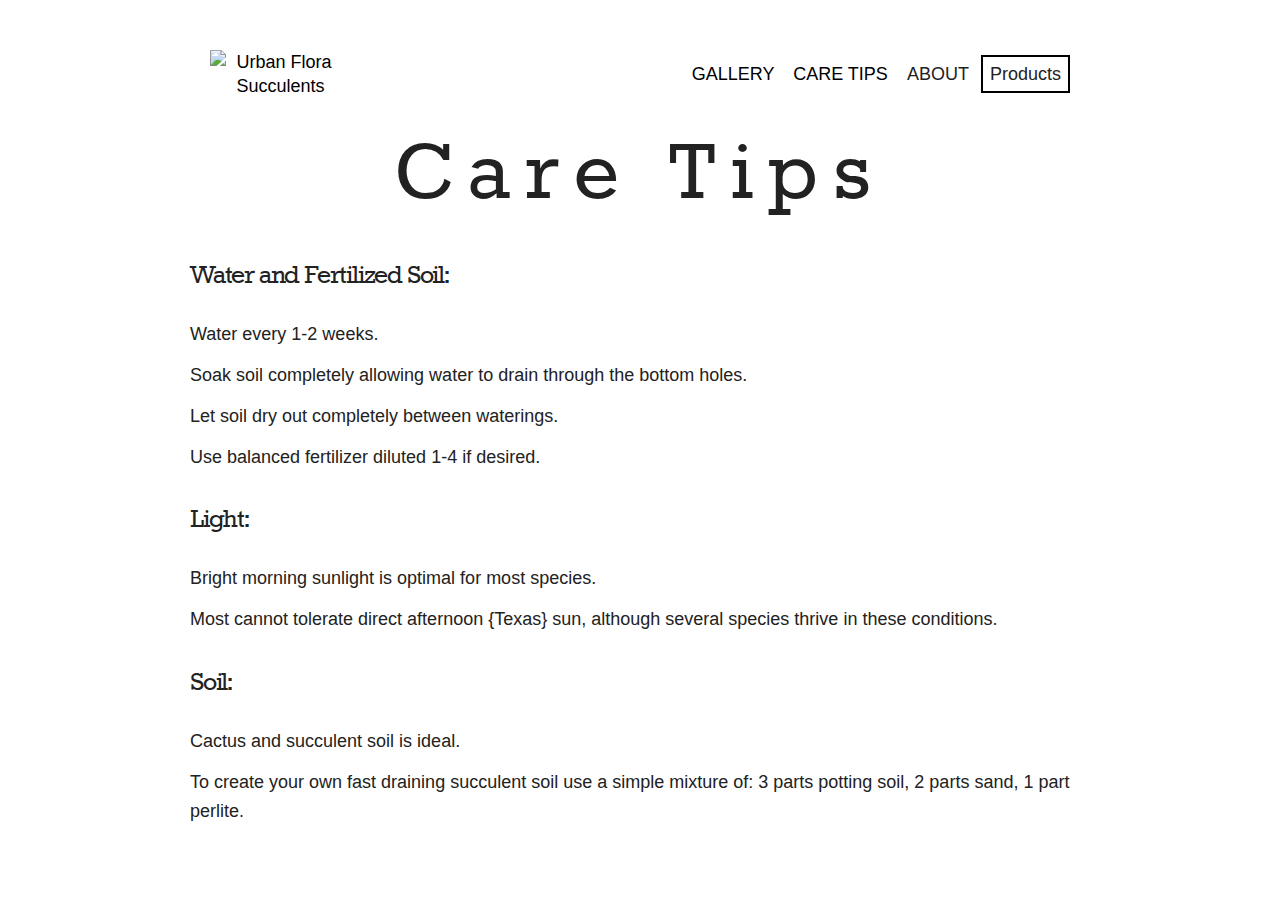
==== care-tips/index.html @ 1f62211a "Automated commit at 2016-07-14 18:48:45 UTC by middleman-deploy 2.0.0-alpha" ====
<!DOCTYPE html>
<html>
  <head>
    <meta charset='utf-8'>
    <meta content='IE=edge,chrome=1' http-equiv='X-UA-Compatible'>
    <meta content='width=device-width, initial-scale=1' name='viewport'>
    <title>
      Care Tips | Urban Flora
    </title>
    <link href="../stylesheets/application.css" rel="stylesheet" />
    <script src="../javascripts/all.js"></script>
    
  </head>
  <body class='care-tips care-tips_index'>
    <nav>
      <div class='row'>
        <a class='four columns' href='/'>
          <div class='six colums'>
            <img class='u-pull-left' src='images/logo.png'>
          </div>
          <div class='six columns'>
            <span class='u-pull-left'>
              Urban Flora
              <br>
              Succulents
            </span>
          </div>
        </a>
        <div class='eight columns'>
          <ul class='u-pull-right'>
            <li>
              <a href='/gallery'>GALLERY</a>
            </li>
            <li>
              <a href='/care-tips'>CARE TIPS</a>
            </li>
            <li>ABOUT</li>
            <li>Products</li>
          </ul>
        </div>
      </div>
    </nav>
    <h1>Care Tips</h1>
    <h3>
      Water and Fertilized Soil:
    </h3>
    <ul>
      <li>
        Water every 1-2 weeks.
      </li>
      <li>
        Soak soil completely allowing water to drain through the bottom holes.
      </li>
      <li>
        Let soil dry out completely between waterings.
      </li>
      <li>
        Use balanced fertilizer diluted 1-4 if desired.
      </li>
    </ul>
    <h3>
      Light:
    </h3>
    <ul>
      <li>
        Bright morning sunlight is optimal for most species.
      </li>
      <li>
        Most cannot tolerate direct afternoon {Texas} sun, although several species thrive in these conditions.
      </li>
    </ul>
    <h3>
      Soil:
    </h3>
    <ul>
      <li>
        Cactus and succulent soil is ideal.
      </li>
      <li>
        To create your own fast draining succulent soil use a simple mixture of: 3 parts potting soil, 2 parts sand, 1 part perlite.
      </li>
    </ul>
  </body>
</html>
---- stylesheets/application.css ----
/*! normalize.css v4.1.1 | MIT License | github.com/necolas/normalize.css */html{font-family:sans-serif;-ms-text-size-adjust:100%;-webkit-text-size-adjust:100%}body{margin:0}article,aside,details,figcaption,figure,footer,header,main,menu,nav,section,summary{display:block}audio,canvas,progress,video{display:inline-block}audio:not([controls]){display:none;height:0}progress{vertical-align:baseline}template,[hidden]{display:none}a{background-color:transparent;-webkit-text-decoration-skip:objects}a:active,a:hover{outline-width:0}abbr[title]{border-bottom:none;text-decoration:underline;text-decoration:underline dotted}b,strong{font-weight:inherit}b,strong{font-weight:bolder}dfn{font-style:italic}h1{font-size:2em;margin:0.67em 0}mark{background-color:#ff0;color:#000}small{font-size:80%}sub,sup{font-size:75%;line-height:0;position:relative;vertical-align:baseline}sub{bottom:-0.25em}sup{top:-0.5em}img{border-style:none}svg:not(:root){overflow:hidden}code,kbd,pre,samp{font-family:monospace, monospace;font-size:1em}figure{margin:1em 40px}hr{box-sizing:content-box;height:0;overflow:visible}button,input,select,textarea{font:inherit;margin:0}optgroup{font-weight:bold}button,input{overflow:visible}button,select{text-transform:none}button,html [type="button"],[type="reset"],[type="submit"]{-webkit-appearance:button}button::-moz-focus-inner,[type="button"]::-moz-focus-inner,[type="reset"]::-moz-focus-inner,[type="submit"]::-moz-focus-inner{border-style:none;padding:0}button:-moz-focusring,[type="button"]:-moz-focusring,[type="reset"]:-moz-focusring,[type="submit"]:-moz-focusring{outline:1px dotted ButtonText}fieldset{border:1px solid #c0c0c0;margin:0 2px;padding:0.35em 0.625em 0.75em}legend{box-sizing:border-box;color:inherit;display:table;max-width:100%;padding:0;white-space:normal}textarea{overflow:auto}[type="checkbox"],[type="radio"]{box-sizing:border-box;padding:0}[type="number"]::-webkit-inner-spin-button,[type="number"]::-webkit-outer-spin-button{height:auto}[type="search"]{-webkit-appearance:textfield;outline-offset:-2px}[type="search"]::-webkit-search-cancel-button,[type="search"]::-webkit-search-decoration{-webkit-appearance:none}::-webkit-input-placeholder{color:inherit;opacity:0.54}::-webkit-file-upload-button{-webkit-appearance:button;font:inherit}.container{position:relative;width:100%;max-width:960px;margin:0 auto;padding:0 20px;box-sizing:border-box}.column,.columns{width:100%;float:left;box-sizing:border-box}@media (min-width: 400px){.container{width:85%;padding:0}}@media (min-width: 550px){.container{width:80%}.column,.columns{margin-left:4%}.column:first-child,.columns:first-child{margin-left:0}.one.column,.one.columns{width:4.66666666667%}.two.columns{width:13.3333333333%}.three.columns{width:22%}.four.columns{width:30.6666666667%}.five.columns{width:39.3333333333%}.six.columns{width:48%}.seven.columns{width:56.6666666667%}.eight.columns{width:65.3333333333%}.nine.columns{width:74.0%}.ten.columns{width:82.6666666667%}.eleven.columns{width:91.3333333333%}.twelve.columns{width:100%;margin-left:0}.one-third.column{width:30.6666666667%}.two-thirds.column{width:65.3333333333%}.one-half.column{width:48%}.offset-by-one.column,.offset-by-one.columns{margin-left:8.66666666667%}.offset-by-two.column,.offset-by-two.columns{margin-left:17.3333333333%}.offset-by-three.column,.offset-by-three.columns{margin-left:26%}.offset-by-four.column,.offset-by-four.columns{margin-left:34.6666666667%}.offset-by-five.column,.offset-by-five.columns{margin-left:43.3333333333%}.offset-by-six.column,.offset-by-six.columns{margin-left:52%}.offset-by-seven.column,.offset-by-seven.columns{margin-left:60.6666666667%}.offset-by-eight.column,.offset-by-eight.columns{margin-left:69.3333333333%}.offset-by-nine.column,.offset-by-nine.columns{margin-left:78.0%}.offset-by-ten.column,.offset-by-ten.columns{margin-left:86.6666666667%}.offset-by-eleven.column,.offset-by-eleven.columns{margin-left:95.3333333333%}.offset-by-one-third.column,.offset-by-one-third.columns{margin-left:34.6666666667%}.offset-by-two-thirds.column,.offset-by-two-thirds.columns{margin-left:69.3333333333%}.offset-by-one-half.column,.offset-by-one-half.columns{margin-left:52%}}html{font-size:62.5%}body{font-size:1.5em;line-height:1.6;font-weight:400;font-family:"Raleway", "HelveticaNeue", "Helvetica Neue", Helvetica, Arial, sans-serif;color:#222}h1,h2,h3,h4,h5,h6{margin-top:0;margin-bottom:2rem;font-weight:300}h1{font-size:4.0rem;line-height:1.2;letter-spacing:-.1rem}h2{font-size:3.6rem;line-height:1.25;letter-spacing:-.1rem}h3{font-size:3.0rem;line-height:1.3;letter-spacing:-.1rem}h4{font-size:2.4rem;line-height:1.35;letter-spacing:-.08rem}h5{font-size:1.8rem;line-height:1.5;letter-spacing:-.05rem}h6{font-size:1.5rem;line-height:1.6;letter-spacing:0}@media (min-width: 550px){h1{font-size:5.0rem}h2{font-size:4.2rem}h3{font-size:3.6rem}h4{font-size:3.0rem}h5{font-size:2.4rem}h6{font-size:1.5rem}}p{margin-top:0}a{color:#1EAEDB}a:hover{color:#0FA0CE}.button,button,input[type="submit"],input[type="reset"],input[type="button"]{display:inline-block;height:38px;padding:0 30px;color:#555;text-align:center;font-size:11px;font-weight:600;line-height:38px;letter-spacing:.1rem;text-transform:uppercase;text-decoration:none;white-space:nowrap;background-color:transparent;border-radius:4px;border:1px solid #bbb;cursor:pointer;box-sizing:border-box}.button:hover,button:hover,input[type="submit"]:hover,input[type="reset"]:hover,input[type="button"]:hover,.button:focus,button:focus,input[type="submit"]:focus,input[type="reset"]:focus,input[type="button"]:focus{color:#333;border-color:#888;outline:0}.button.button-primary,button.button-primary,input[type="submit"].button-primary,input[type="reset"].button-primary,input[type="button"].button-primary{color:#FFF;background-color:#33C3F0;border-color:#33C3F0}.button.button-primary:hover,button.button-primary:hover,input[type="submit"].button-primary:hover,input[type="reset"].button-primary:hover,input[type="button"].button-primary:hover,.button.button-primary:focus,button.button-primary:focus,input[type="submit"].button-primary:focus,input[type="reset"].button-primary:focus,input[type="button"].button-primary:focus{color:#FFF;background-color:#1EAEDB;border-color:#1EAEDB}input[type="email"],input[type="number"],input[type="search"],input[type="text"],input[type="tel"],input[type="url"],input[type="password"],textarea,select{height:38px;padding:6px 10px;background-color:#fff;border:1px solid #D1D1D1;border-radius:4px;box-shadow:none;box-sizing:border-box}input[type="email"],input[type="number"],input[type="search"],input[type="text"],input[type="tel"],input[type="url"],input[type="password"],textarea{-webkit-appearance:none;-moz-appearance:none;appearance:none}textarea{min-height:65px;padding-top:6px;padding-bottom:6px}input[type="email"]:focus,input[type="number"]:focus,input[type="search"]:focus,input[type="text"]:focus,input[type="tel"]:focus,input[type="url"]:focus,input[type="password"]:focus,textarea:focus,select:focus{border:1px solid #33C3F0;outline:0}label,legend{display:block;margin-bottom:.5rem;font-weight:600}fieldset{padding:0;border-width:0}input[type="checkbox"],input[type="radio"]{display:inline}label>.label-body{display:inline-block;margin-left:.5rem;font-weight:normal}ul{list-style:circle inside}ol{list-style:decimal inside}ol,ul{padding-left:0;margin-top:0}ul ul,ul ol,ol ol,ol ul{margin:1.5rem 0 1.5rem 3rem;font-size:90%}li{margin-bottom:1rem}code{padding:.2rem .5rem;margin:0 .2rem;font-size:90%;white-space:nowrap;background:#F1F1F1;border:1px solid #E1E1E1;border-radius:4px}pre>code{display:block;padding:1rem 1.5rem;white-space:pre}th,td{padding:12px 15px;text-align:left;border-bottom:1px solid #E1E1E1}th:first-child,td:first-child{padding-left:0}th:last-child,td:last-child{padding-right:0}button,.button{margin-bottom:1rem}input,textarea,select,fieldset{margin-bottom:1.5rem}pre,blockquote,dl,figure,table,p,ul,ol,form{margin-bottom:2.5rem}.u-full-width{width:100%;box-sizing:border-box}.u-max-full-width{max-width:100%;box-sizing:border-box}.u-pull-right{float:right}.u-pull-left{float:left}hr{margin-top:3rem;margin-bottom:3.5rem;border-width:0;border-top:1px solid #E1E1E1}.container:after,.row:after,.u-cf{content:"";display:table;clear:both}html{font-family:"rokkitt";font-size:12px}@media (min-width: 550px){html{font-size:12px}}@font-face{font-family:'rokkitt';src:url("../fonts/rokkitt-webfont.woff2") format("woff2"),url("../fonts/rokkitt-webfont.woff") format("woff");font-weight:normal;font-style:normal}h1,h2,h3,h4,h5,h6,form{font-family:'rokkitt'}h1{font-size:6rem;letter-spacing:1.2rem}h2{font-size:2.5rem}h3{font-size:2.5rem}@media (min-width: 550px){h1{font-size:8rem}h2{font-size:2.5rem}h3{font-size:2.5rem}}a{color:black;text-decoration:none}a:hover{color:black}p{font-size:1.5rem}button{font-family:'rokkitt';font-size:1.5rem;text-transform:capitalize;border-radius:0px;background-color:white;line-height:1.5rem;box-sizing:border-box;margin-bottom:0px;padding:15px 30px 30px 30px}nav{padding:20px;line-height:2rem;vertical-align:center}nav img{max-width:50px;height:auto;display:inline-block}nav span{text-align:left}nav ul{list-style-type:none;line-height:4rem;margin-bottom:0px}nav ul li:last-child{border:2px solid black}nav li{display:inline;padding:7px}body{text-align:center}footer{background-color:#8A8D8F;height:100px}.hero{background-image:url(../images/background.jpg);background-position:center center;background-size:cover;-webkit-filter:grayscale(1);filter:grayscale(1);width:100%;height:25rem;padding:5rem 0}@media (min-width: 550px){.hero{height:40rem}}.hero .hero__copy{color:white;padding-top:50px}@media (max-width: 550px){.hero .hero__copy{padding-top:0px}.hero .hero__copy h1{line-height:5rem}}.hero .hero__copy h3{margin-top:50px}.featured{padding:30px}.featured .featured__item{padding:20px 10px 20px 10px}.img-responsive{width:auto;max-height:100%;display:block}.instagram-box{max-width:900px;margin:0 auto}.care-tips{max-width:900px;padding:30px;margin:0 auto;text-align:left}.care-tips h1{text-align:center}.care-tips ul{list-style:none}
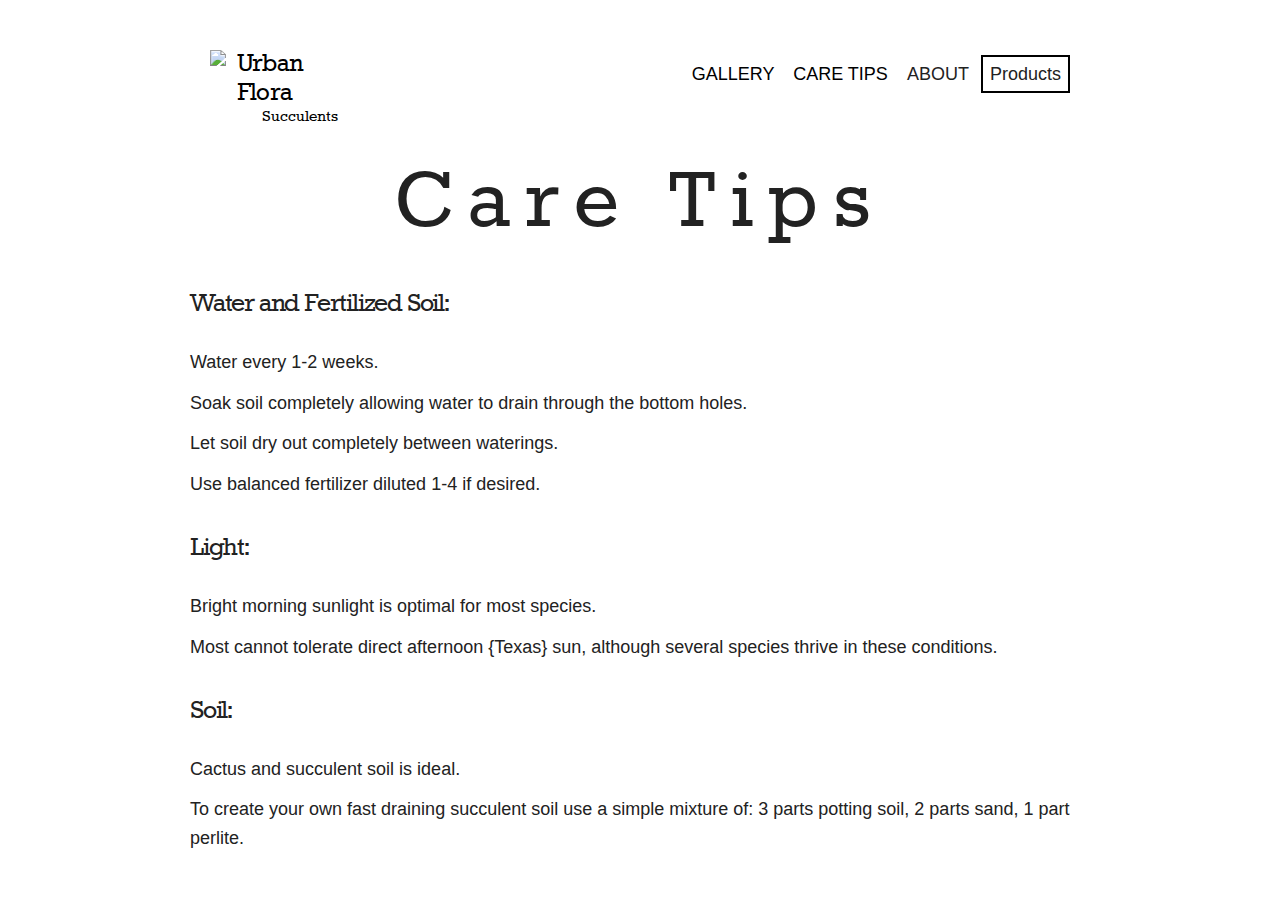
==== commit 3ceff9f6: "Automated commit at 2016-07-14 19:32:49 UTC by middleman-deploy 2.0.0-alpha" ====
--- a/care-tips/index.html
+++ b/care-tips/index.html
@@ -20,9 +20,12 @@
           </div>
           <div class='six columns'>
             <span class='u-pull-left'>
-              Urban Flora
-              <br>
-              Succulents
+              <h5>
+                Urban Flora
+              </h5>
+              <h6>
+                Succulents
+              </h6>
             </span>
           </div>
         </a>
--- a/stylesheets/application.css
+++ b/stylesheets/application.css
@@ -1 +1 @@
-/*! normalize.css v4.1.1 | MIT License | github.com/necolas/normalize.css */html{font-family:sans-serif;-ms-text-size-adjust:100%;-webkit-text-size-adjust:100%}body{margin:0}article,aside,details,figcaption,figure,footer,header,main,menu,nav,section,summary{display:block}audio,canvas,progress,video{display:inline-block}audio:not([controls]){display:none;height:0}progress{vertical-align:baseline}template,[hidden]{display:none}a{background-color:transparent;-webkit-text-decoration-skip:objects}a:active,a:hover{outline-width:0}abbr[title]{border-bottom:none;text-decoration:underline;text-decoration:underline dotted}b,strong{font-weight:inherit}b,strong{font-weight:bolder}dfn{font-style:italic}h1{font-size:2em;margin:0.67em 0}mark{background-color:#ff0;color:#000}small{font-size:80%}sub,sup{font-size:75%;line-height:0;position:relative;vertical-align:baseline}sub{bottom:-0.25em}sup{top:-0.5em}img{border-style:none}svg:not(:root){overflow:hidden}code,kbd,pre,samp{font-family:monospace, monospace;font-size:1em}figure{margin:1em 40px}hr{box-sizing:content-box;height:0;overflow:visible}button,input,select,textarea{font:inherit;margin:0}optgroup{font-weight:bold}button,input{overflow:visible}button,select{text-transform:none}button,html [type="button"],[type="reset"],[type="submit"]{-webkit-appearance:button}button::-moz-focus-inner,[type="button"]::-moz-focus-inner,[type="reset"]::-moz-focus-inner,[type="submit"]::-moz-focus-inner{border-style:none;padding:0}button:-moz-focusring,[type="button"]:-moz-focusring,[type="reset"]:-moz-focusring,[type="submit"]:-moz-focusring{outline:1px dotted ButtonText}fieldset{border:1px solid #c0c0c0;margin:0 2px;padding:0.35em 0.625em 0.75em}legend{box-sizing:border-box;color:inherit;display:table;max-width:100%;padding:0;white-space:normal}textarea{overflow:auto}[type="checkbox"],[type="radio"]{box-sizing:border-box;padding:0}[type="number"]::-webkit-inner-spin-button,[type="number"]::-webkit-outer-spin-button{height:auto}[type="search"]{-webkit-appearance:textfield;outline-offset:-2px}[type="search"]::-webkit-search-cancel-button,[type="search"]::-webkit-search-decoration{-webkit-appearance:none}::-webkit-input-placeholder{color:inherit;opacity:0.54}::-webkit-file-upload-button{-webkit-appearance:button;font:inherit}.container{position:relative;width:100%;max-width:960px;margin:0 auto;padding:0 20px;box-sizing:border-box}.column,.columns{width:100%;float:left;box-sizing:border-box}@media (min-width: 400px){.container{width:85%;padding:0}}@media (min-width: 550px){.container{width:80%}.column,.columns{margin-left:4%}.column:first-child,.columns:first-child{margin-left:0}.one.column,.one.columns{width:4.66666666667%}.two.columns{width:13.3333333333%}.three.columns{width:22%}.four.columns{width:30.6666666667%}.five.columns{width:39.3333333333%}.six.columns{width:48%}.seven.columns{width:56.6666666667%}.eight.columns{width:65.3333333333%}.nine.columns{width:74.0%}.ten.columns{width:82.6666666667%}.eleven.columns{width:91.3333333333%}.twelve.columns{width:100%;margin-left:0}.one-third.column{width:30.6666666667%}.two-thirds.column{width:65.3333333333%}.one-half.column{width:48%}.offset-by-one.column,.offset-by-one.columns{margin-left:8.66666666667%}.offset-by-two.column,.offset-by-two.columns{margin-left:17.3333333333%}.offset-by-three.column,.offset-by-three.columns{margin-left:26%}.offset-by-four.column,.offset-by-four.columns{margin-left:34.6666666667%}.offset-by-five.column,.offset-by-five.columns{margin-left:43.3333333333%}.offset-by-six.column,.offset-by-six.columns{margin-left:52%}.offset-by-seven.column,.offset-by-seven.columns{margin-left:60.6666666667%}.offset-by-eight.column,.offset-by-eight.columns{margin-left:69.3333333333%}.offset-by-nine.column,.offset-by-nine.columns{margin-left:78.0%}.offset-by-ten.column,.offset-by-ten.columns{margin-left:86.6666666667%}.offset-by-eleven.column,.offset-by-eleven.columns{margin-left:95.3333333333%}.offset-by-one-third.column,.offset-by-one-third.columns{margin-left:34.6666666667%}.offset-by-two-thirds.column,.offset-by-two-thirds.columns{margin-left:69.3333333333%}.offset-by-one-half.column,.offset-by-one-half.columns{margin-left:52%}}html{font-size:62.5%}body{font-size:1.5em;line-height:1.6;font-weight:400;font-family:"Raleway", "HelveticaNeue", "Helvetica Neue", Helvetica, Arial, sans-serif;color:#222}h1,h2,h3,h4,h5,h6{margin-top:0;margin-bottom:2rem;font-weight:300}h1{font-size:4.0rem;line-height:1.2;letter-spacing:-.1rem}h2{font-size:3.6rem;line-height:1.25;letter-spacing:-.1rem}h3{font-size:3.0rem;line-height:1.3;letter-spacing:-.1rem}h4{font-size:2.4rem;line-height:1.35;letter-spacing:-.08rem}h5{font-size:1.8rem;line-height:1.5;letter-spacing:-.05rem}h6{font-size:1.5rem;line-height:1.6;letter-spacing:0}@media (min-width: 550px){h1{font-size:5.0rem}h2{font-size:4.2rem}h3{font-size:3.6rem}h4{font-size:3.0rem}h5{font-size:2.4rem}h6{font-size:1.5rem}}p{margin-top:0}a{color:#1EAEDB}a:hover{color:#0FA0CE}.button,button,input[type="submit"],input[type="reset"],input[type="button"]{display:inline-block;height:38px;padding:0 30px;color:#555;text-align:center;font-size:11px;font-weight:600;line-height:38px;letter-spacing:.1rem;text-transform:uppercase;text-decoration:none;white-space:nowrap;background-color:transparent;border-radius:4px;border:1px solid #bbb;cursor:pointer;box-sizing:border-box}.button:hover,button:hover,input[type="submit"]:hover,input[type="reset"]:hover,input[type="button"]:hover,.button:focus,button:focus,input[type="submit"]:focus,input[type="reset"]:focus,input[type="button"]:focus{color:#333;border-color:#888;outline:0}.button.button-primary,button.button-primary,input[type="submit"].button-primary,input[type="reset"].button-primary,input[type="button"].button-primary{color:#FFF;background-color:#33C3F0;border-color:#33C3F0}.button.button-primary:hover,button.button-primary:hover,input[type="submit"].button-primary:hover,input[type="reset"].button-primary:hover,input[type="button"].button-primary:hover,.button.button-primary:focus,button.button-primary:focus,input[type="submit"].button-primary:focus,input[type="reset"].button-primary:focus,input[type="button"].button-primary:focus{color:#FFF;background-color:#1EAEDB;border-color:#1EAEDB}input[type="email"],input[type="number"],input[type="search"],input[type="text"],input[type="tel"],input[type="url"],input[type="password"],textarea,select{height:38px;padding:6px 10px;background-color:#fff;border:1px solid #D1D1D1;border-radius:4px;box-shadow:none;box-sizing:border-box}input[type="email"],input[type="number"],input[type="search"],input[type="text"],input[type="tel"],input[type="url"],input[type="password"],textarea{-webkit-appearance:none;-moz-appearance:none;appearance:none}textarea{min-height:65px;padding-top:6px;padding-bottom:6px}input[type="email"]:focus,input[type="number"]:focus,input[type="search"]:focus,input[type="text"]:focus,input[type="tel"]:focus,input[type="url"]:focus,input[type="password"]:focus,textarea:focus,select:focus{border:1px solid #33C3F0;outline:0}label,legend{display:block;margin-bottom:.5rem;font-weight:600}fieldset{padding:0;border-width:0}input[type="checkbox"],input[type="radio"]{display:inline}label>.label-body{display:inline-block;margin-left:.5rem;font-weight:normal}ul{list-style:circle inside}ol{list-style:decimal inside}ol,ul{padding-left:0;margin-top:0}ul ul,ul ol,ol ol,ol ul{margin:1.5rem 0 1.5rem 3rem;font-size:90%}li{margin-bottom:1rem}code{padding:.2rem .5rem;margin:0 .2rem;font-size:90%;white-space:nowrap;background:#F1F1F1;border:1px solid #E1E1E1;border-radius:4px}pre>code{display:block;padding:1rem 1.5rem;white-space:pre}th,td{padding:12px 15px;text-align:left;border-bottom:1px solid #E1E1E1}th:first-child,td:first-child{padding-left:0}th:last-child,td:last-child{padding-right:0}button,.button{margin-bottom:1rem}input,textarea,select,fieldset{margin-bottom:1.5rem}pre,blockquote,dl,figure,table,p,ul,ol,form{margin-bottom:2.5rem}.u-full-width{width:100%;box-sizing:border-box}.u-max-full-width{max-width:100%;box-sizing:border-box}.u-pull-right{float:right}.u-pull-left{float:left}hr{margin-top:3rem;margin-bottom:3.5rem;border-width:0;border-top:1px solid #E1E1E1}.container:after,.row:after,.u-cf{content:"";display:table;clear:both}html{font-family:"rokkitt";font-size:12px}@media (min-width: 550px){html{font-size:12px}}@font-face{font-family:'rokkitt';src:url("../fonts/rokkitt-webfont.woff2") format("woff2"),url("../fonts/rokkitt-webfont.woff") format("woff");font-weight:normal;font-style:normal}h1,h2,h3,h4,h5,h6,form{font-family:'rokkitt'}h1{font-size:6rem;letter-spacing:1.2rem}h2{font-size:2.5rem}h3{font-size:2.5rem}@media (min-width: 550px){h1{font-size:8rem}h2{font-size:2.5rem}h3{font-size:2.5rem}}a{color:black;text-decoration:none}a:hover{color:black}p{font-size:1.5rem}button{font-family:'rokkitt';font-size:1.5rem;text-transform:capitalize;border-radius:0px;background-color:white;line-height:1.5rem;box-sizing:border-box;margin-bottom:0px;padding:15px 30px 30px 30px}nav{padding:20px;line-height:2rem;vertical-align:center}nav img{max-width:50px;height:auto;display:inline-block}nav span{text-align:left}nav ul{list-style-type:none;line-height:4rem;margin-bottom:0px}nav ul li:last-child{border:2px solid black}nav li{display:inline;padding:7px}body{text-align:center}footer{background-color:#8A8D8F;height:100px}.hero{background-image:url(../images/background.jpg);background-position:center center;background-size:cover;-webkit-filter:grayscale(1);filter:grayscale(1);width:100%;height:25rem;padding:5rem 0}@media (min-width: 550px){.hero{height:40rem}}.hero .hero__copy{color:white;padding-top:50px}@media (max-width: 550px){.hero .hero__copy{padding-top:0px}.hero .hero__copy h1{line-height:5rem}}.hero .hero__copy h3{margin-top:50px}.featured{padding:30px}.featured .featured__item{padding:20px 10px 20px 10px}.img-responsive{width:auto;max-height:100%;display:block}.instagram-box{max-width:900px;margin:0 auto}.care-tips{max-width:900px;padding:30px;margin:0 auto;text-align:left}.care-tips h1{text-align:center}.care-tips ul{list-style:none}+/*! normalize.css v4.1.1 | MIT License | github.com/necolas/normalize.css */html{font-family:sans-serif;-ms-text-size-adjust:100%;-webkit-text-size-adjust:100%}body{margin:0}article,aside,details,figcaption,figure,footer,header,main,menu,nav,section,summary{display:block}audio,canvas,progress,video{display:inline-block}audio:not([controls]){display:none;height:0}progress{vertical-align:baseline}template,[hidden]{display:none}a{background-color:transparent;-webkit-text-decoration-skip:objects}a:active,a:hover{outline-width:0}abbr[title]{border-bottom:none;text-decoration:underline;text-decoration:underline dotted}b,strong{font-weight:inherit}b,strong{font-weight:bolder}dfn{font-style:italic}h1{font-size:2em;margin:0.67em 0}mark{background-color:#ff0;color:#000}small{font-size:80%}sub,sup{font-size:75%;line-height:0;position:relative;vertical-align:baseline}sub{bottom:-0.25em}sup{top:-0.5em}img{border-style:none}svg:not(:root){overflow:hidden}code,kbd,pre,samp{font-family:monospace, monospace;font-size:1em}figure{margin:1em 40px}hr{box-sizing:content-box;height:0;overflow:visible}button,input,select,textarea{font:inherit;margin:0}optgroup{font-weight:bold}button,input{overflow:visible}button,select{text-transform:none}button,html [type="button"],[type="reset"],[type="submit"]{-webkit-appearance:button}button::-moz-focus-inner,[type="button"]::-moz-focus-inner,[type="reset"]::-moz-focus-inner,[type="submit"]::-moz-focus-inner{border-style:none;padding:0}button:-moz-focusring,[type="button"]:-moz-focusring,[type="reset"]:-moz-focusring,[type="submit"]:-moz-focusring{outline:1px dotted ButtonText}fieldset{border:1px solid #c0c0c0;margin:0 2px;padding:0.35em 0.625em 0.75em}legend{box-sizing:border-box;color:inherit;display:table;max-width:100%;padding:0;white-space:normal}textarea{overflow:auto}[type="checkbox"],[type="radio"]{box-sizing:border-box;padding:0}[type="number"]::-webkit-inner-spin-button,[type="number"]::-webkit-outer-spin-button{height:auto}[type="search"]{-webkit-appearance:textfield;outline-offset:-2px}[type="search"]::-webkit-search-cancel-button,[type="search"]::-webkit-search-decoration{-webkit-appearance:none}::-webkit-input-placeholder{color:inherit;opacity:0.54}::-webkit-file-upload-button{-webkit-appearance:button;font:inherit}.container{position:relative;width:100%;max-width:960px;margin:0 auto;padding:0 20px;box-sizing:border-box}.column,.columns{width:100%;float:left;box-sizing:border-box}@media (min-width: 400px){.container{width:85%;padding:0}}@media (min-width: 550px){.container{width:80%}.column,.columns{margin-left:4%}.column:first-child,.columns:first-child{margin-left:0}.one.column,.one.columns{width:4.66666666667%}.two.columns{width:13.3333333333%}.three.columns{width:22%}.four.columns{width:30.6666666667%}.five.columns{width:39.3333333333%}.six.columns{width:48%}.seven.columns{width:56.6666666667%}.eight.columns{width:65.3333333333%}.nine.columns{width:74.0%}.ten.columns{width:82.6666666667%}.eleven.columns{width:91.3333333333%}.twelve.columns{width:100%;margin-left:0}.one-third.column{width:30.6666666667%}.two-thirds.column{width:65.3333333333%}.one-half.column{width:48%}.offset-by-one.column,.offset-by-one.columns{margin-left:8.66666666667%}.offset-by-two.column,.offset-by-two.columns{margin-left:17.3333333333%}.offset-by-three.column,.offset-by-three.columns{margin-left:26%}.offset-by-four.column,.offset-by-four.columns{margin-left:34.6666666667%}.offset-by-five.column,.offset-by-five.columns{margin-left:43.3333333333%}.offset-by-six.column,.offset-by-six.columns{margin-left:52%}.offset-by-seven.column,.offset-by-seven.columns{margin-left:60.6666666667%}.offset-by-eight.column,.offset-by-eight.columns{margin-left:69.3333333333%}.offset-by-nine.column,.offset-by-nine.columns{margin-left:78.0%}.offset-by-ten.column,.offset-by-ten.columns{margin-left:86.6666666667%}.offset-by-eleven.column,.offset-by-eleven.columns{margin-left:95.3333333333%}.offset-by-one-third.column,.offset-by-one-third.columns{margin-left:34.6666666667%}.offset-by-two-thirds.column,.offset-by-two-thirds.columns{margin-left:69.3333333333%}.offset-by-one-half.column,.offset-by-one-half.columns{margin-left:52%}}html{font-size:62.5%}body{font-size:1.5em;line-height:1.6;font-weight:400;font-family:"Raleway", "HelveticaNeue", "Helvetica Neue", Helvetica, Arial, sans-serif;color:#222}h1,h2,h3,h4,h5,h6{margin-top:0;margin-bottom:2rem;font-weight:300}h1{font-size:4.0rem;line-height:1.2;letter-spacing:-.1rem}h2{font-size:3.6rem;line-height:1.25;letter-spacing:-.1rem}h3{font-size:3.0rem;line-height:1.3;letter-spacing:-.1rem}h4{font-size:2.4rem;line-height:1.35;letter-spacing:-.08rem}h5{font-size:1.8rem;line-height:1.5;letter-spacing:-.05rem}h6{font-size:1.5rem;line-height:1.6;letter-spacing:0}@media (min-width: 550px){h1{font-size:5.0rem}h2{font-size:4.2rem}h3{font-size:3.6rem}h4{font-size:3.0rem}h5{font-size:2.4rem}h6{font-size:1.5rem}}p{margin-top:0}a{color:#1EAEDB}a:hover{color:#0FA0CE}.button,button,input[type="submit"],input[type="reset"],input[type="button"]{display:inline-block;height:38px;padding:0 30px;color:#555;text-align:center;font-size:11px;font-weight:600;line-height:38px;letter-spacing:.1rem;text-transform:uppercase;text-decoration:none;white-space:nowrap;background-color:transparent;border-radius:4px;border:1px solid #bbb;cursor:pointer;box-sizing:border-box}.button:hover,button:hover,input[type="submit"]:hover,input[type="reset"]:hover,input[type="button"]:hover,.button:focus,button:focus,input[type="submit"]:focus,input[type="reset"]:focus,input[type="button"]:focus{color:#333;border-color:#888;outline:0}.button.button-primary,button.button-primary,input[type="submit"].button-primary,input[type="reset"].button-primary,input[type="button"].button-primary{color:#FFF;background-color:#33C3F0;border-color:#33C3F0}.button.button-primary:hover,button.button-primary:hover,input[type="submit"].button-primary:hover,input[type="reset"].button-primary:hover,input[type="button"].button-primary:hover,.button.button-primary:focus,button.button-primary:focus,input[type="submit"].button-primary:focus,input[type="reset"].button-primary:focus,input[type="button"].button-primary:focus{color:#FFF;background-color:#1EAEDB;border-color:#1EAEDB}input[type="email"],input[type="number"],input[type="search"],input[type="text"],input[type="tel"],input[type="url"],input[type="password"],textarea,select{height:38px;padding:6px 10px;background-color:#fff;border:1px solid #D1D1D1;border-radius:4px;box-shadow:none;box-sizing:border-box}input[type="email"],input[type="number"],input[type="search"],input[type="text"],input[type="tel"],input[type="url"],input[type="password"],textarea{-webkit-appearance:none;-moz-appearance:none;appearance:none}textarea{min-height:65px;padding-top:6px;padding-bottom:6px}input[type="email"]:focus,input[type="number"]:focus,input[type="search"]:focus,input[type="text"]:focus,input[type="tel"]:focus,input[type="url"]:focus,input[type="password"]:focus,textarea:focus,select:focus{border:1px solid #33C3F0;outline:0}label,legend{display:block;margin-bottom:.5rem;font-weight:600}fieldset{padding:0;border-width:0}input[type="checkbox"],input[type="radio"]{display:inline}label>.label-body{display:inline-block;margin-left:.5rem;font-weight:normal}ul{list-style:circle inside}ol{list-style:decimal inside}ol,ul{padding-left:0;margin-top:0}ul ul,ul ol,ol ol,ol ul{margin:1.5rem 0 1.5rem 3rem;font-size:90%}li{margin-bottom:1rem}code{padding:.2rem .5rem;margin:0 .2rem;font-size:90%;white-space:nowrap;background:#F1F1F1;border:1px solid #E1E1E1;border-radius:4px}pre>code{display:block;padding:1rem 1.5rem;white-space:pre}th,td{padding:12px 15px;text-align:left;border-bottom:1px solid #E1E1E1}th:first-child,td:first-child{padding-left:0}th:last-child,td:last-child{padding-right:0}button,.button{margin-bottom:1rem}input,textarea,select,fieldset{margin-bottom:1.5rem}pre,blockquote,dl,figure,table,p,ul,ol,form{margin-bottom:2.5rem}.u-full-width{width:100%;box-sizing:border-box}.u-max-full-width{max-width:100%;box-sizing:border-box}.u-pull-right{float:right}.u-pull-left{float:left}hr{margin-top:3rem;margin-bottom:3.5rem;border-width:0;border-top:1px solid #E1E1E1}.container:after,.row:after,.u-cf{content:"";display:table;clear:both}html{font-family:"rokkitt";font-size:12px}@media (min-width: 550px){html{font-size:12px}}@font-face{font-family:'rokkitt';src:url("../fonts/rokkitt-webfont.woff2") format("woff2"),url("../fonts/rokkitt-webfont.woff") format("woff");font-weight:normal;font-style:normal}h1,h2,h3,h4,h5,h6,form{font-family:'rokkitt'}h1{font-size:6rem;letter-spacing:1.2rem}h2{font-size:2.5rem}h3{font-size:2.5rem}@media (min-width: 550px){h1{font-size:8rem}h2{font-size:2.5rem}h3{font-size:2.5rem}}a{color:black;text-decoration:none}a:hover{color:black}p{font-size:1.5rem}button{font-family:'rokkitt';font-size:1.5rem;text-transform:capitalize;border-radius:0px;background-color:white;line-height:1.5rem;box-sizing:border-box;margin-bottom:0px;padding:15px 30px 30px 30px}nav{padding:20px;line-height:2rem;vertical-align:center}nav h5,nav h6{margin:0;padding:0;line-height:1}nav h6{text-align:center}nav img{max-width:50px;height:auto;display:inline-block}nav span{text-align:left}nav ul{list-style-type:none;line-height:4rem;margin-bottom:0px}nav ul li:last-child{border:2px solid black}nav li{display:inline;padding:7px}body{text-align:center}footer{background-color:#8A8D8F;height:100px}.hero{background-image:url(../images/background.jpg);background-position:center center;background-size:cover;-webkit-filter:grayscale(1);filter:grayscale(1);width:100%;height:25rem;padding:5rem 0}@media (min-width: 550px){.hero{height:40rem}}.hero .hero__copy{color:white;padding-top:50px}@media (max-width: 550px){.hero .hero__copy{padding-top:0px}.hero .hero__copy h1{line-height:5rem}}.hero .hero__copy h3{margin-top:50px}.featured{padding:30px}.featured .featured__item{padding:20px 10px 20px 10px}.img-responsive{width:auto;max-height:100%;display:block}.instagram-box{max-width:900px;margin:0 auto}.care-tips{max-width:900px;padding:30px;margin:0 auto;text-align:left}.care-tips h1{text-align:center}.care-tips ul{list-style:none}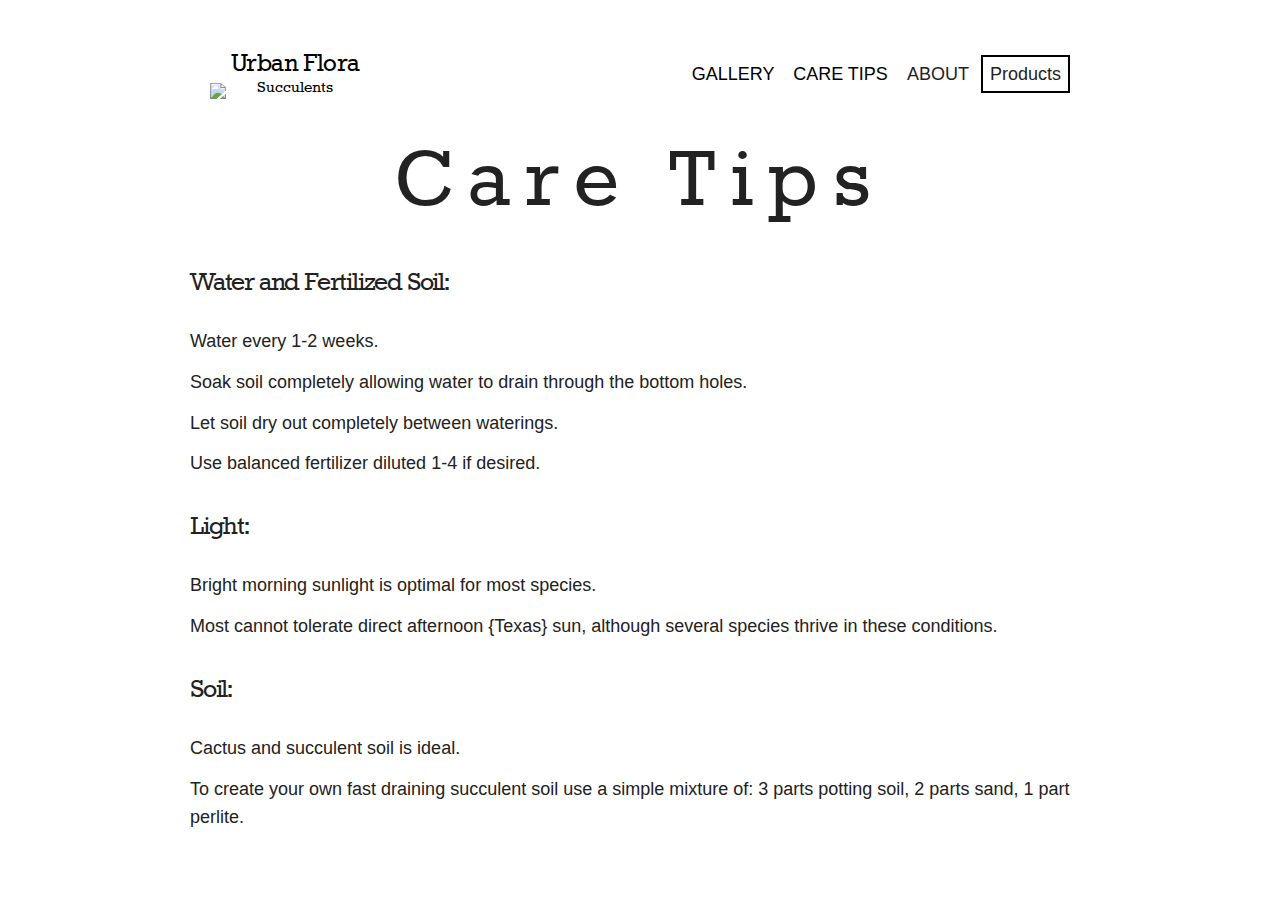
==== commit 2b41ccd9: "Automated commit at 2016-07-14 22:13:39 UTC by middleman-deploy 2.0.0-alpha" ====
--- a/care-tips/index.html
+++ b/care-tips/index.html
@@ -15,18 +15,16 @@
     <nav>
       <div class='row'>
         <a class='four columns' href='/'>
-          <div class='six colums'>
-            <img class='u-pull-left' src='images/logo.png'>
-          </div>
-          <div class='six columns'>
-            <span class='u-pull-left'>
+          <div class='logo'>
+            <img src='images/logo.png'>
+            <div class='title'>
               <h5>
                 Urban Flora
               </h5>
               <h6>
                 Succulents
               </h6>
-            </span>
+            </div>
           </div>
         </a>
         <div class='eight columns'>
--- a/stylesheets/application.css
+++ b/stylesheets/application.css
@@ -1 +1 @@
-/*! normalize.css v4.1.1 | MIT License | github.com/necolas/normalize.css */html{font-family:sans-serif;-ms-text-size-adjust:100%;-webkit-text-size-adjust:100%}body{margin:0}article,aside,details,figcaption,figure,footer,header,main,menu,nav,section,summary{display:block}audio,canvas,progress,video{display:inline-block}audio:not([controls]){display:none;height:0}progress{vertical-align:baseline}template,[hidden]{display:none}a{background-color:transparent;-webkit-text-decoration-skip:objects}a:active,a:hover{outline-width:0}abbr[title]{border-bottom:none;text-decoration:underline;text-decoration:underline dotted}b,strong{font-weight:inherit}b,strong{font-weight:bolder}dfn{font-style:italic}h1{font-size:2em;margin:0.67em 0}mark{background-color:#ff0;color:#000}small{font-size:80%}sub,sup{font-size:75%;line-height:0;position:relative;vertical-align:baseline}sub{bottom:-0.25em}sup{top:-0.5em}img{border-style:none}svg:not(:root){overflow:hidden}code,kbd,pre,samp{font-family:monospace, monospace;font-size:1em}figure{margin:1em 40px}hr{box-sizing:content-box;height:0;overflow:visible}button,input,select,textarea{font:inherit;margin:0}optgroup{font-weight:bold}button,input{overflow:visible}button,select{text-transform:none}button,html [type="button"],[type="reset"],[type="submit"]{-webkit-appearance:button}button::-moz-focus-inner,[type="button"]::-moz-focus-inner,[type="reset"]::-moz-focus-inner,[type="submit"]::-moz-focus-inner{border-style:none;padding:0}button:-moz-focusring,[type="button"]:-moz-focusring,[type="reset"]:-moz-focusring,[type="submit"]:-moz-focusring{outline:1px dotted ButtonText}fieldset{border:1px solid #c0c0c0;margin:0 2px;padding:0.35em 0.625em 0.75em}legend{box-sizing:border-box;color:inherit;display:table;max-width:100%;padding:0;white-space:normal}textarea{overflow:auto}[type="checkbox"],[type="radio"]{box-sizing:border-box;padding:0}[type="number"]::-webkit-inner-spin-button,[type="number"]::-webkit-outer-spin-button{height:auto}[type="search"]{-webkit-appearance:textfield;outline-offset:-2px}[type="search"]::-webkit-search-cancel-button,[type="search"]::-webkit-search-decoration{-webkit-appearance:none}::-webkit-input-placeholder{color:inherit;opacity:0.54}::-webkit-file-upload-button{-webkit-appearance:button;font:inherit}.container{position:relative;width:100%;max-width:960px;margin:0 auto;padding:0 20px;box-sizing:border-box}.column,.columns{width:100%;float:left;box-sizing:border-box}@media (min-width: 400px){.container{width:85%;padding:0}}@media (min-width: 550px){.container{width:80%}.column,.columns{margin-left:4%}.column:first-child,.columns:first-child{margin-left:0}.one.column,.one.columns{width:4.66666666667%}.two.columns{width:13.3333333333%}.three.columns{width:22%}.four.columns{width:30.6666666667%}.five.columns{width:39.3333333333%}.six.columns{width:48%}.seven.columns{width:56.6666666667%}.eight.columns{width:65.3333333333%}.nine.columns{width:74.0%}.ten.columns{width:82.6666666667%}.eleven.columns{width:91.3333333333%}.twelve.columns{width:100%;margin-left:0}.one-third.column{width:30.6666666667%}.two-thirds.column{width:65.3333333333%}.one-half.column{width:48%}.offset-by-one.column,.offset-by-one.columns{margin-left:8.66666666667%}.offset-by-two.column,.offset-by-two.columns{margin-left:17.3333333333%}.offset-by-three.column,.offset-by-three.columns{margin-left:26%}.offset-by-four.column,.offset-by-four.columns{margin-left:34.6666666667%}.offset-by-five.column,.offset-by-five.columns{margin-left:43.3333333333%}.offset-by-six.column,.offset-by-six.columns{margin-left:52%}.offset-by-seven.column,.offset-by-seven.columns{margin-left:60.6666666667%}.offset-by-eight.column,.offset-by-eight.columns{margin-left:69.3333333333%}.offset-by-nine.column,.offset-by-nine.columns{margin-left:78.0%}.offset-by-ten.column,.offset-by-ten.columns{margin-left:86.6666666667%}.offset-by-eleven.column,.offset-by-eleven.columns{margin-left:95.3333333333%}.offset-by-one-third.column,.offset-by-one-third.columns{margin-left:34.6666666667%}.offset-by-two-thirds.column,.offset-by-two-thirds.columns{margin-left:69.3333333333%}.offset-by-one-half.column,.offset-by-one-half.columns{margin-left:52%}}html{font-size:62.5%}body{font-size:1.5em;line-height:1.6;font-weight:400;font-family:"Raleway", "HelveticaNeue", "Helvetica Neue", Helvetica, Arial, sans-serif;color:#222}h1,h2,h3,h4,h5,h6{margin-top:0;margin-bottom:2rem;font-weight:300}h1{font-size:4.0rem;line-height:1.2;letter-spacing:-.1rem}h2{font-size:3.6rem;line-height:1.25;letter-spacing:-.1rem}h3{font-size:3.0rem;line-height:1.3;letter-spacing:-.1rem}h4{font-size:2.4rem;line-height:1.35;letter-spacing:-.08rem}h5{font-size:1.8rem;line-height:1.5;letter-spacing:-.05rem}h6{font-size:1.5rem;line-height:1.6;letter-spacing:0}@media (min-width: 550px){h1{font-size:5.0rem}h2{font-size:4.2rem}h3{font-size:3.6rem}h4{font-size:3.0rem}h5{font-size:2.4rem}h6{font-size:1.5rem}}p{margin-top:0}a{color:#1EAEDB}a:hover{color:#0FA0CE}.button,button,input[type="submit"],input[type="reset"],input[type="button"]{display:inline-block;height:38px;padding:0 30px;color:#555;text-align:center;font-size:11px;font-weight:600;line-height:38px;letter-spacing:.1rem;text-transform:uppercase;text-decoration:none;white-space:nowrap;background-color:transparent;border-radius:4px;border:1px solid #bbb;cursor:pointer;box-sizing:border-box}.button:hover,button:hover,input[type="submit"]:hover,input[type="reset"]:hover,input[type="button"]:hover,.button:focus,button:focus,input[type="submit"]:focus,input[type="reset"]:focus,input[type="button"]:focus{color:#333;border-color:#888;outline:0}.button.button-primary,button.button-primary,input[type="submit"].button-primary,input[type="reset"].button-primary,input[type="button"].button-primary{color:#FFF;background-color:#33C3F0;border-color:#33C3F0}.button.button-primary:hover,button.button-primary:hover,input[type="submit"].button-primary:hover,input[type="reset"].button-primary:hover,input[type="button"].button-primary:hover,.button.button-primary:focus,button.button-primary:focus,input[type="submit"].button-primary:focus,input[type="reset"].button-primary:focus,input[type="button"].button-primary:focus{color:#FFF;background-color:#1EAEDB;border-color:#1EAEDB}input[type="email"],input[type="number"],input[type="search"],input[type="text"],input[type="tel"],input[type="url"],input[type="password"],textarea,select{height:38px;padding:6px 10px;background-color:#fff;border:1px solid #D1D1D1;border-radius:4px;box-shadow:none;box-sizing:border-box}input[type="email"],input[type="number"],input[type="search"],input[type="text"],input[type="tel"],input[type="url"],input[type="password"],textarea{-webkit-appearance:none;-moz-appearance:none;appearance:none}textarea{min-height:65px;padding-top:6px;padding-bottom:6px}input[type="email"]:focus,input[type="number"]:focus,input[type="search"]:focus,input[type="text"]:focus,input[type="tel"]:focus,input[type="url"]:focus,input[type="password"]:focus,textarea:focus,select:focus{border:1px solid #33C3F0;outline:0}label,legend{display:block;margin-bottom:.5rem;font-weight:600}fieldset{padding:0;border-width:0}input[type="checkbox"],input[type="radio"]{display:inline}label>.label-body{display:inline-block;margin-left:.5rem;font-weight:normal}ul{list-style:circle inside}ol{list-style:decimal inside}ol,ul{padding-left:0;margin-top:0}ul ul,ul ol,ol ol,ol ul{margin:1.5rem 0 1.5rem 3rem;font-size:90%}li{margin-bottom:1rem}code{padding:.2rem .5rem;margin:0 .2rem;font-size:90%;white-space:nowrap;background:#F1F1F1;border:1px solid #E1E1E1;border-radius:4px}pre>code{display:block;padding:1rem 1.5rem;white-space:pre}th,td{padding:12px 15px;text-align:left;border-bottom:1px solid #E1E1E1}th:first-child,td:first-child{padding-left:0}th:last-child,td:last-child{padding-right:0}button,.button{margin-bottom:1rem}input,textarea,select,fieldset{margin-bottom:1.5rem}pre,blockquote,dl,figure,table,p,ul,ol,form{margin-bottom:2.5rem}.u-full-width{width:100%;box-sizing:border-box}.u-max-full-width{max-width:100%;box-sizing:border-box}.u-pull-right{float:right}.u-pull-left{float:left}hr{margin-top:3rem;margin-bottom:3.5rem;border-width:0;border-top:1px solid #E1E1E1}.container:after,.row:after,.u-cf{content:"";display:table;clear:both}html{font-family:"rokkitt";font-size:12px}@media (min-width: 550px){html{font-size:12px}}@font-face{font-family:'rokkitt';src:url("../fonts/rokkitt-webfont.woff2") format("woff2"),url("../fonts/rokkitt-webfont.woff") format("woff");font-weight:normal;font-style:normal}h1,h2,h3,h4,h5,h6,form{font-family:'rokkitt'}h1{font-size:6rem;letter-spacing:1.2rem}h2{font-size:2.5rem}h3{font-size:2.5rem}@media (min-width: 550px){h1{font-size:8rem}h2{font-size:2.5rem}h3{font-size:2.5rem}}a{color:black;text-decoration:none}a:hover{color:black}p{font-size:1.5rem}button{font-family:'rokkitt';font-size:1.5rem;text-transform:capitalize;border-radius:0px;background-color:white;line-height:1.5rem;box-sizing:border-box;margin-bottom:0px;padding:15px 30px 30px 30px}nav{padding:20px;line-height:2rem;vertical-align:center}nav h5,nav h6{margin:0;padding:0;line-height:1}nav h6{text-align:center}nav img{max-width:50px;height:auto;display:inline-block}nav span{text-align:left}nav ul{list-style-type:none;line-height:4rem;margin-bottom:0px}nav ul li:last-child{border:2px solid black}nav li{display:inline;padding:7px}body{text-align:center}footer{background-color:#8A8D8F;height:100px}.hero{background-image:url(../images/background.jpg);background-position:center center;background-size:cover;-webkit-filter:grayscale(1);filter:grayscale(1);width:100%;height:25rem;padding:5rem 0}@media (min-width: 550px){.hero{height:40rem}}.hero .hero__copy{color:white;padding-top:50px}@media (max-width: 550px){.hero .hero__copy{padding-top:0px}.hero .hero__copy h1{line-height:5rem}}.hero .hero__copy h3{margin-top:50px}.featured{padding:30px}.featured .featured__item{padding:20px 10px 20px 10px}.img-responsive{width:auto;max-height:100%;display:block}.instagram-box{max-width:900px;margin:0 auto}.care-tips{max-width:900px;padding:30px;margin:0 auto;text-align:left}.care-tips h1{text-align:center}.care-tips ul{list-style:none}+/*! normalize.css v4.1.1 | MIT License | github.com/necolas/normalize.css */html{font-family:sans-serif;-ms-text-size-adjust:100%;-webkit-text-size-adjust:100%}body{margin:0}article,aside,details,figcaption,figure,footer,header,main,menu,nav,section,summary{display:block}audio,canvas,progress,video{display:inline-block}audio:not([controls]){display:none;height:0}progress{vertical-align:baseline}template,[hidden]{display:none}a{background-color:transparent;-webkit-text-decoration-skip:objects}a:active,a:hover{outline-width:0}abbr[title]{border-bottom:none;text-decoration:underline;text-decoration:underline dotted}b,strong{font-weight:inherit}b,strong{font-weight:bolder}dfn{font-style:italic}h1{font-size:2em;margin:0.67em 0}mark{background-color:#ff0;color:#000}small{font-size:80%}sub,sup{font-size:75%;line-height:0;position:relative;vertical-align:baseline}sub{bottom:-0.25em}sup{top:-0.5em}img{border-style:none}svg:not(:root){overflow:hidden}code,kbd,pre,samp{font-family:monospace, monospace;font-size:1em}figure{margin:1em 40px}hr{box-sizing:content-box;height:0;overflow:visible}button,input,select,textarea{font:inherit;margin:0}optgroup{font-weight:bold}button,input{overflow:visible}button,select{text-transform:none}button,html [type="button"],[type="reset"],[type="submit"]{-webkit-appearance:button}button::-moz-focus-inner,[type="button"]::-moz-focus-inner,[type="reset"]::-moz-focus-inner,[type="submit"]::-moz-focus-inner{border-style:none;padding:0}button:-moz-focusring,[type="button"]:-moz-focusring,[type="reset"]:-moz-focusring,[type="submit"]:-moz-focusring{outline:1px dotted ButtonText}fieldset{border:1px solid #c0c0c0;margin:0 2px;padding:0.35em 0.625em 0.75em}legend{box-sizing:border-box;color:inherit;display:table;max-width:100%;padding:0;white-space:normal}textarea{overflow:auto}[type="checkbox"],[type="radio"]{box-sizing:border-box;padding:0}[type="number"]::-webkit-inner-spin-button,[type="number"]::-webkit-outer-spin-button{height:auto}[type="search"]{-webkit-appearance:textfield;outline-offset:-2px}[type="search"]::-webkit-search-cancel-button,[type="search"]::-webkit-search-decoration{-webkit-appearance:none}::-webkit-input-placeholder{color:inherit;opacity:0.54}::-webkit-file-upload-button{-webkit-appearance:button;font:inherit}.container{position:relative;width:100%;max-width:960px;margin:0 auto;padding:0 20px;box-sizing:border-box}.column,.columns{width:100%;float:left;box-sizing:border-box}@media (min-width: 400px){.container{width:85%;padding:0}}@media (min-width: 550px){.container{width:80%}.column,.columns{margin-left:4%}.column:first-child,.columns:first-child{margin-left:0}.one.column,.one.columns{width:4.66666666667%}.two.columns{width:13.3333333333%}.three.columns{width:22%}.four.columns{width:30.6666666667%}.five.columns{width:39.3333333333%}.six.columns{width:48%}.seven.columns{width:56.6666666667%}.eight.columns{width:65.3333333333%}.nine.columns{width:74.0%}.ten.columns{width:82.6666666667%}.eleven.columns{width:91.3333333333%}.twelve.columns{width:100%;margin-left:0}.one-third.column{width:30.6666666667%}.two-thirds.column{width:65.3333333333%}.one-half.column{width:48%}.offset-by-one.column,.offset-by-one.columns{margin-left:8.66666666667%}.offset-by-two.column,.offset-by-two.columns{margin-left:17.3333333333%}.offset-by-three.column,.offset-by-three.columns{margin-left:26%}.offset-by-four.column,.offset-by-four.columns{margin-left:34.6666666667%}.offset-by-five.column,.offset-by-five.columns{margin-left:43.3333333333%}.offset-by-six.column,.offset-by-six.columns{margin-left:52%}.offset-by-seven.column,.offset-by-seven.columns{margin-left:60.6666666667%}.offset-by-eight.column,.offset-by-eight.columns{margin-left:69.3333333333%}.offset-by-nine.column,.offset-by-nine.columns{margin-left:78.0%}.offset-by-ten.column,.offset-by-ten.columns{margin-left:86.6666666667%}.offset-by-eleven.column,.offset-by-eleven.columns{margin-left:95.3333333333%}.offset-by-one-third.column,.offset-by-one-third.columns{margin-left:34.6666666667%}.offset-by-two-thirds.column,.offset-by-two-thirds.columns{margin-left:69.3333333333%}.offset-by-one-half.column,.offset-by-one-half.columns{margin-left:52%}}html{font-size:62.5%}body{font-size:1.5em;line-height:1.6;font-weight:400;font-family:"Raleway", "HelveticaNeue", "Helvetica Neue", Helvetica, Arial, sans-serif;color:#222}h1,h2,h3,h4,h5,h6{margin-top:0;margin-bottom:2rem;font-weight:300}h1{font-size:4.0rem;line-height:1.2;letter-spacing:-.1rem}h2{font-size:3.6rem;line-height:1.25;letter-spacing:-.1rem}h3{font-size:3.0rem;line-height:1.3;letter-spacing:-.1rem}h4{font-size:2.4rem;line-height:1.35;letter-spacing:-.08rem}h5{font-size:1.8rem;line-height:1.5;letter-spacing:-.05rem}h6{font-size:1.5rem;line-height:1.6;letter-spacing:0}@media (min-width: 550px){h1{font-size:5.0rem}h2{font-size:4.2rem}h3{font-size:3.6rem}h4{font-size:3.0rem}h5{font-size:2.4rem}h6{font-size:1.5rem}}p{margin-top:0}a{color:#1EAEDB}a:hover{color:#0FA0CE}.button,button,input[type="submit"],input[type="reset"],input[type="button"]{display:inline-block;height:38px;padding:0 30px;color:#555;text-align:center;font-size:11px;font-weight:600;line-height:38px;letter-spacing:.1rem;text-transform:uppercase;text-decoration:none;white-space:nowrap;background-color:transparent;border-radius:4px;border:1px solid #bbb;cursor:pointer;box-sizing:border-box}.button:hover,button:hover,input[type="submit"]:hover,input[type="reset"]:hover,input[type="button"]:hover,.button:focus,button:focus,input[type="submit"]:focus,input[type="reset"]:focus,input[type="button"]:focus{color:#333;border-color:#888;outline:0}.button.button-primary,button.button-primary,input[type="submit"].button-primary,input[type="reset"].button-primary,input[type="button"].button-primary{color:#FFF;background-color:#33C3F0;border-color:#33C3F0}.button.button-primary:hover,button.button-primary:hover,input[type="submit"].button-primary:hover,input[type="reset"].button-primary:hover,input[type="button"].button-primary:hover,.button.button-primary:focus,button.button-primary:focus,input[type="submit"].button-primary:focus,input[type="reset"].button-primary:focus,input[type="button"].button-primary:focus{color:#FFF;background-color:#1EAEDB;border-color:#1EAEDB}input[type="email"],input[type="number"],input[type="search"],input[type="text"],input[type="tel"],input[type="url"],input[type="password"],textarea,select{height:38px;padding:6px 10px;background-color:#fff;border:1px solid #D1D1D1;border-radius:4px;box-shadow:none;box-sizing:border-box}input[type="email"],input[type="number"],input[type="search"],input[type="text"],input[type="tel"],input[type="url"],input[type="password"],textarea{-webkit-appearance:none;-moz-appearance:none;appearance:none}textarea{min-height:65px;padding-top:6px;padding-bottom:6px}input[type="email"]:focus,input[type="number"]:focus,input[type="search"]:focus,input[type="text"]:focus,input[type="tel"]:focus,input[type="url"]:focus,input[type="password"]:focus,textarea:focus,select:focus{border:1px solid #33C3F0;outline:0}label,legend{display:block;margin-bottom:.5rem;font-weight:600}fieldset{padding:0;border-width:0}input[type="checkbox"],input[type="radio"]{display:inline}label>.label-body{display:inline-block;margin-left:.5rem;font-weight:normal}ul{list-style:circle inside}ol{list-style:decimal inside}ol,ul{padding-left:0;margin-top:0}ul ul,ul ol,ol ol,ol ul{margin:1.5rem 0 1.5rem 3rem;font-size:90%}li{margin-bottom:1rem}code{padding:.2rem .5rem;margin:0 .2rem;font-size:90%;white-space:nowrap;background:#F1F1F1;border:1px solid #E1E1E1;border-radius:4px}pre>code{display:block;padding:1rem 1.5rem;white-space:pre}th,td{padding:12px 15px;text-align:left;border-bottom:1px solid #E1E1E1}th:first-child,td:first-child{padding-left:0}th:last-child,td:last-child{padding-right:0}button,.button{margin-bottom:1rem}input,textarea,select,fieldset{margin-bottom:1.5rem}pre,blockquote,dl,figure,table,p,ul,ol,form{margin-bottom:2.5rem}.u-full-width{width:100%;box-sizing:border-box}.u-max-full-width{max-width:100%;box-sizing:border-box}.u-pull-right{float:right}.u-pull-left{float:left}hr{margin-top:3rem;margin-bottom:3.5rem;border-width:0;border-top:1px solid #E1E1E1}.container:after,.row:after,.u-cf{content:"";display:table;clear:both}html{font-family:"rokkitt";font-size:12px}@media (min-width: 550px){html{font-size:12px}}@font-face{font-family:'rokkitt';src:url("../fonts/rokkitt-webfont.woff2") format("woff2"),url("../fonts/rokkitt-webfont.woff") format("woff");font-weight:normal;font-style:normal}h1,h2,h3,h4,h5,h6,form{font-family:'rokkitt'}h1{font-size:6rem;letter-spacing:1.2rem}h2{font-size:2.5rem}h3{font-size:2.5rem}@media (min-width: 550px){h1{font-size:8rem}h2{font-size:2.5rem}h3{font-size:2.5rem}}a{color:black;text-decoration:none}a:hover{color:black}p{font-size:1.5rem}button{font-family:'rokkitt';font-size:1.5rem;text-transform:capitalize;border-radius:0px;background-color:white;line-height:1.5rem;box-sizing:border-box;margin-bottom:0px;padding:15px 30px 30px 30px}nav{padding:20px;line-height:2rem;vertical-align:center}nav h5,nav h6{margin:0;padding:0;line-height:1}nav h6{text-align:center}nav img{max-width:50px;height:auto}nav span{text-align:left}nav ul{list-style-type:none;line-height:4rem;margin-bottom:0px}nav ul li:last-child{border:2px solid black}nav li{display:inline;padding:7px}nav .logo{float:left}nav .title{vertical-align:super;display:inline-block}@media (max-width: 550px){nav .logo{float:none}}body{text-align:center}footer{background-color:#8A8D8F;height:100px}.hero{background-image:url(../images/background.jpg);background-position:center center;background-size:cover;-webkit-filter:grayscale(1);filter:grayscale(1);width:100%;height:25rem;padding:5rem 0}@media (min-width: 550px){.hero{height:40rem}}.hero .hero__copy{color:white;padding-top:50px}@media (max-width: 550px){.hero .hero__copy{padding-top:0px}.hero .hero__copy h1{line-height:5rem}}.hero .hero__copy h3{margin-top:50px}.featured{padding:30px}.featured .featured__item{padding:20px 10px 20px 10px}.img-responsive{width:auto;max-height:100%;display:block}.instagram-box{max-width:900px;margin:0 auto}.care-tips{max-width:900px;padding:30px;margin:0 auto;text-align:left}.care-tips h1{text-align:center}.care-tips ul{list-style:none}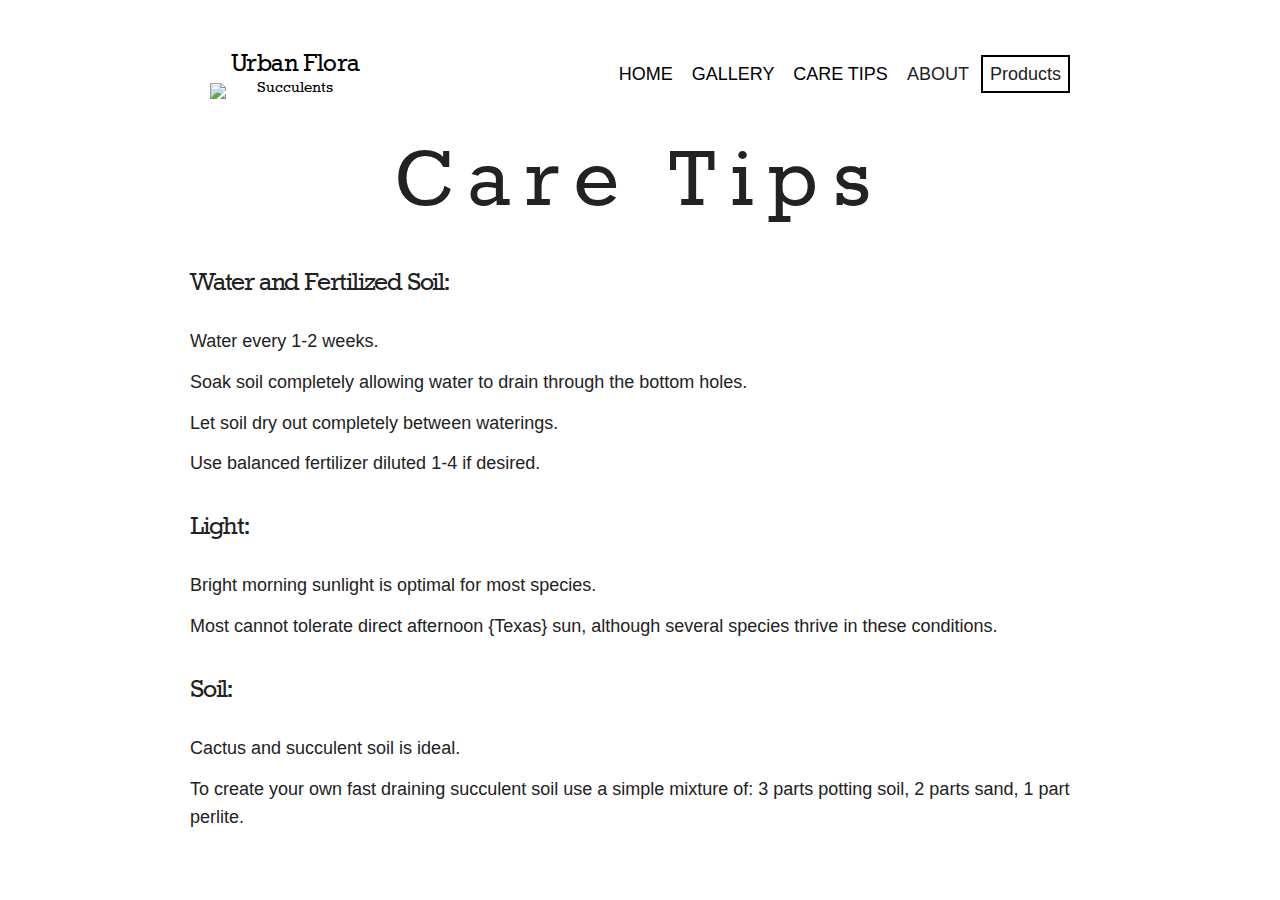
==== commit f2506653: "Automated commit at 2016-07-14 22:15:28 UTC by middleman-deploy 2.0.0-alpha" ====
--- a/care-tips/index.html
+++ b/care-tips/index.html
@@ -29,6 +29,9 @@
         </a>
         <div class='eight columns'>
           <ul class='u-pull-right'>
+            <li>
+              <a href='/'>HOME</a>
+            </li>
             <li>
               <a href='/gallery'>GALLERY</a>
             </li>
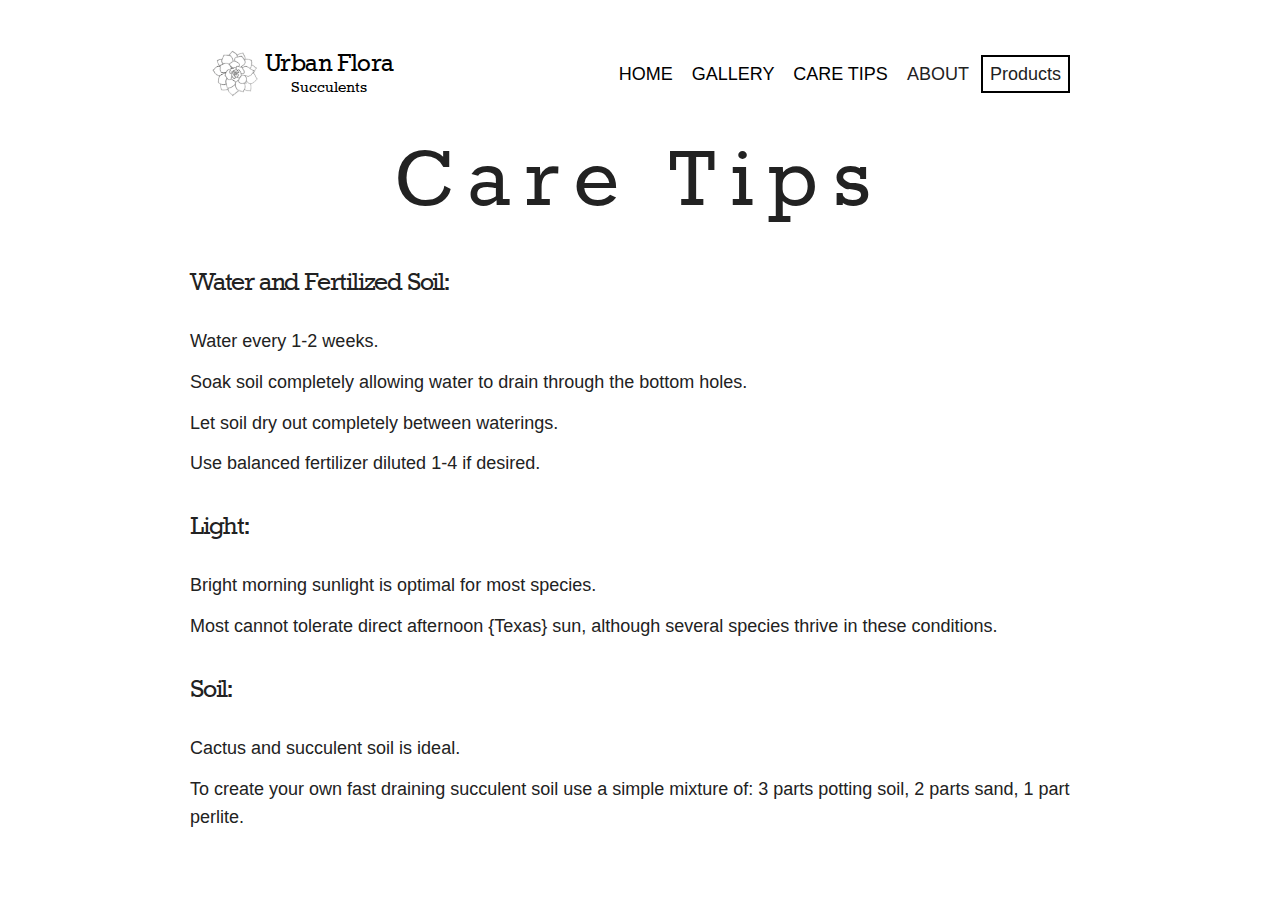
==== commit 986ce104: "Automated commit at 2016-07-14 22:17:44 UTC by middleman-deploy 2.0.0-alpha" ====
--- a/care-tips/index.html
+++ b/care-tips/index.html
@@ -16,7 +16,7 @@
       <div class='row'>
         <a class='four columns' href='/'>
           <div class='logo'>
-            <img src='images/logo.png'>
+            <img src='../images/logo.png'>
             <div class='title'>
               <h5>
                 Urban Flora
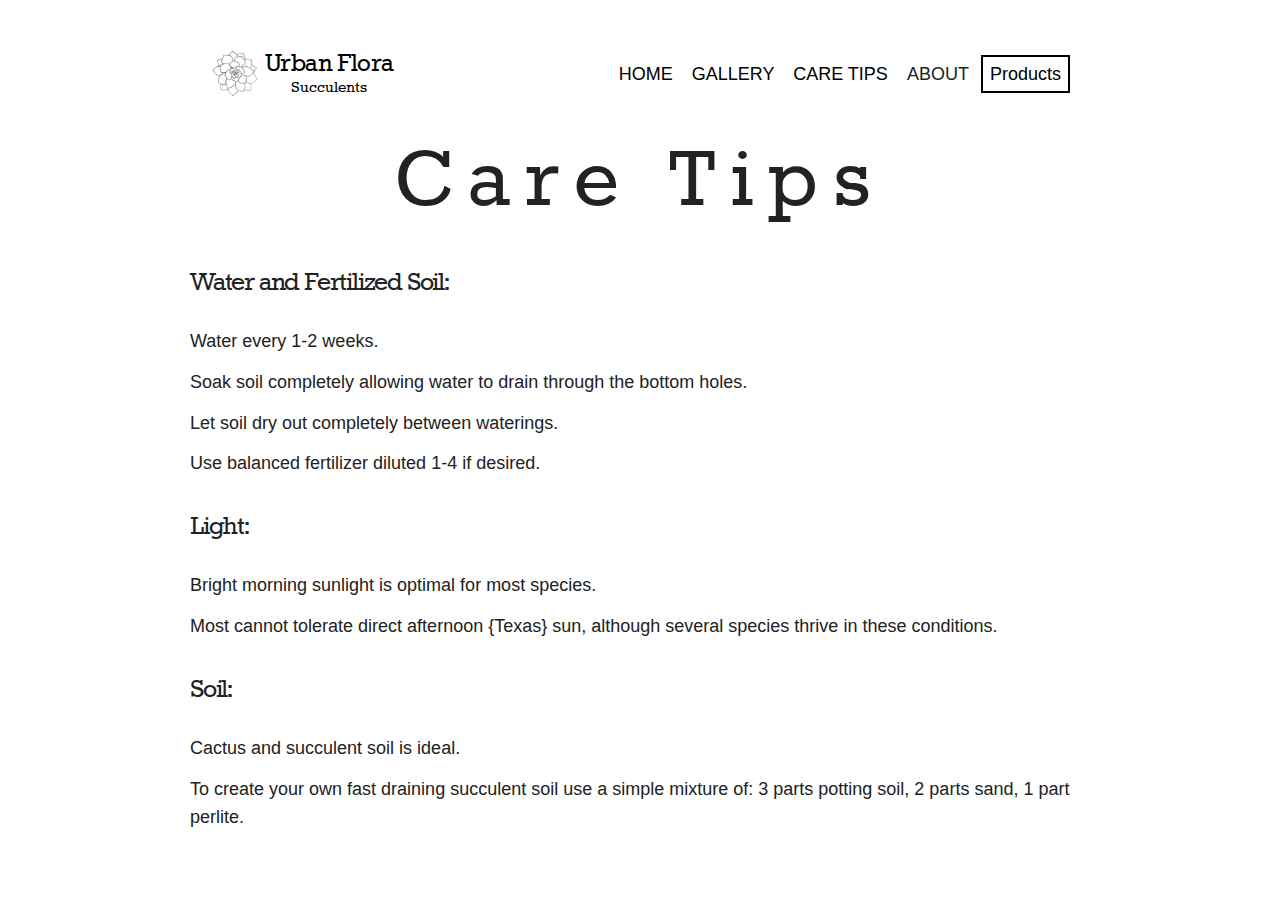
==== commit 037d183c: "Automated commit at 2016-07-14 22:58:40 UTC by middleman-deploy 2.0.0-alpha" ====
--- a/care-tips/index.html
+++ b/care-tips/index.html
@@ -39,7 +39,9 @@
               <a href='/care-tips'>CARE TIPS</a>
             </li>
             <li>ABOUT</li>
-            <li>Products</li>
+            <li>
+              <a href='https://squareup.com/store/urban-flora/'>Products</a>
+            </li>
           </ul>
         </div>
       </div>
